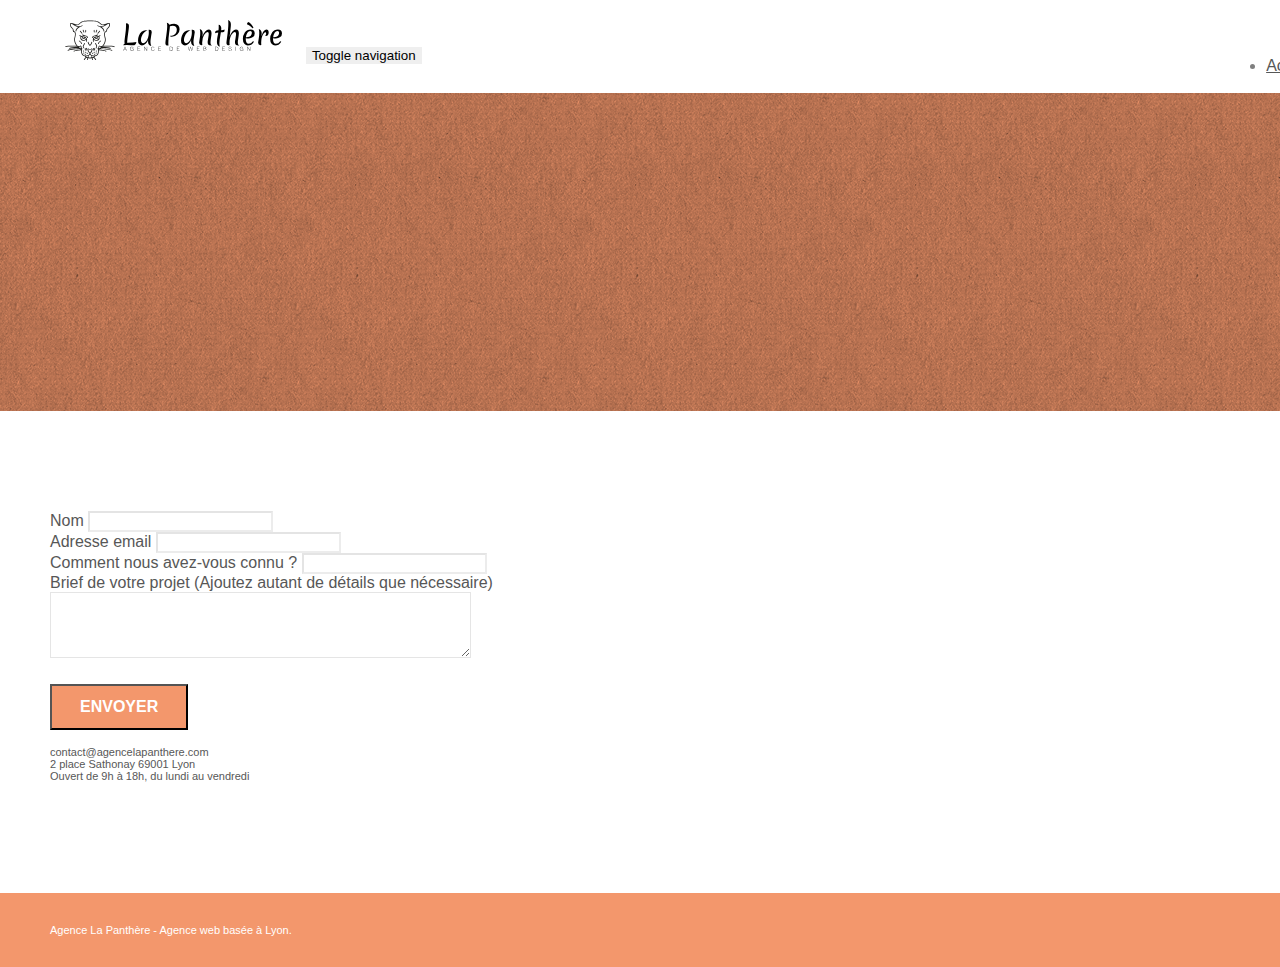
==== page2.html @ a4ed88af "site de base" ====
<!doctype html>
<html lang="Default">
<head>
    <meta charset="utf-8">
    <meta name="keywords" content="">
    <meta name="description" content="">
    <meta name="viewport" content="width=device-width, initial-scale=1.0, viewport-fit=cover">
    <link rel="shortcut icon" type="image/png" href="favicon.jpg">
    
	<link rel="stylesheet" type="text/css" href="./css/bootstrap.min.css">
	<link rel="stylesheet" type="text/css" href="style.css">
	<link rel="stylesheet" type="text/css" href="./css/font-awesome.min.css">
	<link rel="stylesheet" type="text/css" href="./css/et-line.min.css">
	
    
	<script src="./js/jquery-2.1.0.min.js"></script>
	<script src="./js/bootstrap.min.js"></script>
	<script src="./js/blocs.min.js"></script>
	<script src="./js/jqBootstrapValidation.js"></script>
	<script src="./js/formHandler.js"></script>
    <title>page2</title>

    
<!-- Analytics -->
 
<!-- Analytics END -->
    
</head>
<body>
<!-- Principal conteneur -->
<div class="page-container">
    
<!-- bloc-0 -->
<div class="bloc bgc-white l-bloc " id="bloc-0">
	<div class="container bloc-sm">
		<nav class="navbar row">
			<div class="navbar-header">
				<a class="navbar-brand" href="index.html"><img src="img/agence-la-panthere-monochrome.svg" alt="atlanta web design logo" height="40" /></a>
				<button id="nav-toggle" type="button" class="ui-navbar-toggle navbar-toggle" data-toggle="collapse" data-target=".navbar-1">
					<span class="sr-only">Toggle navigation</span><span class="icon-bar"></span><span class="icon-bar"></span><span class="icon-bar"></span>
				</button>
			</div>
			<div class="collapse navbar-collapse navbar-1 special-dropdown-nav">
				<ul class="site-navigation nav navbar-nav">
					<li>
						<a href="index.html">Accueil</a>
					</li>
					<li>
					</li>
					<li>
						<a href="page2.html">page2 &gt;</a>
					</li>
				</ul>
			</div>
		</nav>
	</div>
</div>
<!-- bloc-0 END -->

<!-- bloc-6 -->
<div class="bloc bg-dots-bg bg-repeat bgc-atomic-tangerine d-bloc bloc-bg-texture texture-paper" id="bloc-6">
	<div class="container bloc-lg">
		<div class="row">
			<div class="col-sm-12">
				<h1 class="text-center hero-bloc-text tc-white">
					Parlons web design !
				</h1>
				<p class="text-center mg-lg tc-white tight-width-whitespace">
					Nous sommes ravis que vous souhaitiez collaborer avec notre agence.<br>
					Parlez-nous de votre projet en complétant le formulaire ci-dessous.
				</p>
			</div>
		</div>
	</div>
</div>
<!-- bloc-6 END -->

<!-- bloc-7 -->
<div class="bloc bgc-white l-bloc" id="bloc-7">
	<div class="container bloc-lg">
		<div class="row">
			<div class="col-sm-6">
				<form id="form_1" novalidate success-msg="Your message has been sent." fail-msg="Sorry it seems that our mail server is not responding, Sorry for the inconvenience!">
					<div class="form-group">
						<label>
							Nom
						</label>
						<input id="name" class="form-control" required />
					</div>
					<div class="form-group">
						<label>
							Adresse email
						</label>
						<input id="email" class="form-control" type="email" required />
					</div>
					<div class="form-group">
						<label>
							Comment nous avez-vous connu ?
						</label>
						<input class="form-control" type="email" required id="input_504" />
					</div>
					<div class="form-group">
						<label>
							Brief de votre projet (Ajoutez autant de détails que nécessaire)<br>
						</label><textarea id="message" class="form-control" rows="4" cols="50" required></textarea>
					</div> 
					<button class="bloc-button btn btn-lg btn-block cta-hero btn-atomic-tangerine" type="submit">
						Envoyer
					</button>
				</form>
			</div>
			<div class="col-sm-6">
				<p>
					contact@agencelapanthere.com<br>2 place Sathonay 69001 Lyon<br>Ouvert de 9h à 18h, du lundi au vendredi<br>
				</p>
			</div>
		</div>
	</div>
</div>
<!-- bloc-7 END -->

<!-- ScrollToTop Button -->
<a class="bloc-button btn btn-d scrollToTop" onclick="scrollToTarget('1')"><span class="fa fa-chevron-up"></span></a>
<!-- ScrollToTop Button END-->


<!-- Footer - bloc-8 -->
<div class="bloc bgc-atomic-tangerine d-bloc" id="bloc-8">
	<div class="container bloc-sm">
		<div class="row">
			<div class="col-sm-12">
				<p class="text-center white">
					Agence La Panthère - Agence web basée à Lyon.<br>
				</p>
				<div class="row row-no-gutters social">
					<div class="col-sm-3">
						<div class="text-center">
							<a class="social" href="index.html"><span class="fa fa-twitter icon-md"></span></a>
						</div>
					</div>
					<div class="col-sm-3">
						<div class="text-center">
							<a class="social" href="index.html"><span class="fa fa-facebook icon-md"></span></a>
						</div>
					</div>
					<div class="col-sm-3">
						<div class="text-center">
							<a class="social" href="index.html"><span class="fa fa-dribbble icon-md"></span></a>
						</div>
					</div>
					<div class="col-sm-3">
						<div class="text-center">
							<a class="social" href="index.html"><span class="fa fa-instagram icon-md"></span></a>
						</div>
					</div>
				</div>
			</div>
		</div>
	</div>
</div>
<!-- Footer - bloc-8 END -->

</div>
<!-- Principal conteneur END -->
    

</body>
</html>
---- style.css ----
body {
    margin: 0;
    padding: 0;
    background: #FFF;
    overflow-x: hidden;
    -webkit-font-smoothing: antialiased;
    -moz-osx-font-smoothing: grayscale;
}

a,
button {
    transition: all .3s ease-in-out;
    outline: none!important;
}

a:hover {
    text-decoration: none;
    cursor: pointer;
}

#page-loading-blocs-notifaction {
    position: fixed;
    top: 0;
    bottom: 0;
    width: 100%;
    z-index: 100000;
    background: #FFFFFF url("img/pageload-spinner.gif") no-repeat center center;
}

.bloc {
    width: 100%;
    clear: both;
    background: 50% 50% no-repeat;
    padding: 0 50px;
    -webkit-background-size: cover;
    -moz-background-size: cover;
    -o-background-size: cover;
    background-size: cover;
    position: relative;
}

.bloc .container {
    padding-left: 0;
    padding-right: 0;
}

.bloc-lg {
    padding: 100px 50px;
}

.bloc-md {
    padding: 50px;
}

.bloc-sm {
    padding: 20px 50px;
}

.bg-center,
.bg-l-edge,
.bg-r-edge,
.bg-t-edge,
.bg-b-edge,
.bg-tl-edge,
.bg-bl-edge,
.bg-tr-edge,
.bg-br-edge,
.bg-repeat {
    -webkit-background-size: auto!important;
    -moz-background-size: auto!important;
    -o-background-size: auto!important;
    background-size: auto!important;
}

.bg-repeat {
    background: repeat;
}

.bg-t-edge {
    background: top no-repeat;
}

.bloc-bg-texture::before {
    content: "";
    background-size: 2px 2px;
    position: absolute;
    top: 0;
    bottom: 0;
    left: 0;
    right: 0;
}

.texture-paper::before {
    background: url("img/texture-paper.png");
    background-size: 280px 280px;
}

.b-parallax {
    background-attachment: fixed;
}

.d-bloc {
    color: rgba(255, 255, 255, .7);
}

.d-bloc button:hover {
    color: rgba(255, 255, 255, .9);
}

.d-bloc .icon-round,
.d-bloc .icon-square,
.d-bloc .icon-rounded,
.d-bloc .icon-semi-rounded-a,
.d-bloc .icon-semi-rounded-b {
    border-color: rgba(255, 255, 255, .9);
}

.d-bloc .divider-h span {
    border-color: rgba(255, 255, 255, .2);
}

.d-bloc .a-btn,
.d-bloc .navbar a,
.d-bloc .navbar-brand,
.d-bloc a .icon-sm,
.d-bloc a .icon-md,
.d-bloc a .icon-lg,
.d-bloc a .icon-xl,
.d-bloc h1 a,
.d-bloc h2 a,
.d-bloc h3 a,
.d-bloc h4 a,
.d-bloc h5 a,
.d-bloc h6 a,
.d-bloc p a {
    color: rgba(255, 255, 255, .6);
}

.d-bloc .a-btn:hover,
.d-bloc .navbar a:hover,
.d-bloc .navbar-brand:hover,
.d-bloc a:hover .icon-sm,
.d-bloc a:hover .icon-md,
.d-bloc a:hover .icon-lg,
.d-bloc a:hover .icon-xl,
.d-bloc h1 a:hover,
.d-bloc h2 a:hover,
.d-bloc h3 a:hover,
.d-bloc h4 a:hover,
.d-bloc h5 a:hover,
.d-bloc h6 a:hover,
.d-bloc p a:hover {
    color: rgba(255, 255, 255, 1);
}

.d-bloc .navbar-toggle .icon-bar {
    background: rgba(255, 255, 255, 1);
}

.d-bloc .btn-wire,
.d-bloc .btn-wire:hover {
    color: rgba(255, 255, 255, 1);
    border-color: rgba(255, 255, 255, 1);
}

.d-bloc .panel {
    color: rgba(0, 0, 0, .5);
}

.d-bloc .panel button:hover {
    color: rgba(0, 0, 0, .7);
}

.d-bloc .panel icon {
    border-color: rgba(0, 0, 0, .7);
}

.d-bloc .panel .divider-h span {
    border-color: rgba(0, 0, 0, .1);
}

.d-bloc .panel .a-btn {
    color: rgba(0, 0, 0, .6);
}

.d-bloc .panel .a-btn:hover {
    color: rgba(0, 0, 0, 1);
}

.d-bloc .panel .btn-wire,
.d-bloc .panel .btn-wire:hover {
    color: rgba(0, 0, 0, .7);
    border-color: rgba(0, 0, 0, .3);
}

.d-bloc .panel,
.l-bloc {
    color: rgba(0, 0, 0, .5);
}

.d-bloc .panel button:hover,
.l-bloc button:hover {
    color: rgba(0, 0, 0, .7);
}

.l-bloc .icon-round,
.l-bloc .icon-square,
.l-bloc .icon-rounded,
.l-bloc .icon-semi-rounded-a,
.l-bloc .icon-semi-rounded-b {
    border-color: rgba(0, 0, 0, .7);
}

.d-bloc .panel .divider-h span,
.l-bloc .divider-h span {
    border-color: rgba(0, 0, 0, .1);
}

.d-bloc .panel .a-btn,
.l-bloc .a-btn,
.l-bloc .navbar a,
.l-bloc .navbar-brand,
.l-bloc a .icon-sm,
.l-bloc a .icon-md,
.l-bloc a .icon-lg,
.l-bloc a .icon-xl,
.l-bloc h1 a,
.l-bloc h2 a,
.l-bloc h3 a,
.l-bloc h4 a,
.l-bloc h5 a,
.l-bloc h6 a,
.l-bloc p a {
    color: rgba(0, 0, 0, .6);
}

.d-bloc .panel .a-btn:hover,
.l-bloc .a-btn:hover,
.l-bloc .navbar a:hover,
.l-bloc .navbar-brand:hover,
.l-bloc a:hover .icon-sm,
.l-bloc a:hover .icon-md,
.l-bloc a:hover .icon-lg,
.l-bloc a:hover .icon-xl,
.l-bloc h1 a:hover,
.l-bloc h2 a:hover,
.l-bloc h3 a:hover,
.l-bloc h4 a:hover,
.l-bloc h5 a:hover,
.l-bloc h6 a:hover,
.l-bloc p a:hover {
    color: rgba(0, 0, 0, 1);
}

.l-bloc .navbar-toggle .icon-bar {
    color: rgba(0, 0, 0, .6);
}

.d-bloc .panel .btn-wire,
.d-bloc .panel .btn-wire:hover,
.l-bloc .btn-wire,
.l-bloc .btn-wire:hover {
    color: rgba(0, 0, 0, .7);
    border-color: rgba(0, 0, 0, .3);
}

.voffset {
    margin-top: 30px;
}

.voffset-lg {
    margin-top: 80px;
}

.row-no-gutters {
    margin-right: 0;
    margin-left: 0;
}

.row.row-no-gutters > [class^="col-"],
.row.row-no-gutters > [class*=" col-"] {
    padding-right: 0;
    padding-left: 0;
}

#bloc-1-hero h1 {
    font-size: 32px;
}

.navbar {
    margin-bottom: 0;
    z-index: 1;
}

.navbar-brand {
    height: auto;
    padding: 3px 15px;
    font-size: 25px;
    font-weight: normal;
    font-weight: 600;
    line-height: 44px;
}

.navbar-brand img {
    max-height: 200px;
    margin: 0 5px 0 0;
    display: inline;
}

.navbar-brand img[src$=svg] {
    min-width: 100px;
}

.nav-center .navbar-brand img {
    margin: 0;
}

.navbar .nav {
    padding-top: 2px;
    margin-right: -16px;
    float: right;
    z-index: 1;
}

.nav > li {
    float: left;
    margin-top: 4px;
    font-size: 16px;
}

.navbar-nav .open .dropdown-menu > li > a {
    text-align: inherit;
}

.nav > li a:hover,
.nav > li a:focus {
    background: transparent;
}

.navbar-toggle {
    margin: 10px 10px 0 0;
    border: 0px;
}

.navbar-toggle:hover {
    background: transparent!important;
}

.navbar-toggle .icon-bar {
    background-color: rgba(0, 0, 0, .5);
    width: 26px;
}

.nav-invert .navbar .nav {
    float: left;
}

.nav-invert .navbar-header,
.nav-invert .navbar-brand {
    float: right;
    position: relative;
    z-index: 2;
}

@media (min-width: 768px) {
    .site-navigation {
        position: absolute;
        top: 50%;
        right: 20px;
        transform: translate(0, -50%);
        -webkit-transform: translateY(-50%);
    }
    .nav > li .dropdown-menu a,
    .nav > li .dropdown-menu a:hover {
        color: #484848;
    }
    .nav-invert .site-navigation {
        left: 0;
        right: 0;
    }
    .nav-center {
        text-align: center;
    }
    .nav-center .navbar-header {
        width: 100%;
    }
    .nav-center .navbar-header,
    .nav-center .navbar-brand,
    .nav-center .nav > li {
        float: none;
        display: inline-block;
    }
    .nav-center .site-navigation {
        position: relative;
        width: 100%;
        right: 0;
        margin-right: 0px;
        margin-top: 20px;
    }
    .nav-center.mini-nav .navbar-toggle {
        float: none;
        margin: 10px auto 0;
    }
}

.nav > li > .dropdown a {
    background: none!important;
    display: block;
    padding: 14px 15px;
}

nav .caret {
    margin: 0 5px;
}

.dropdown-menu .dropdown-menu {
    top: -8px;
    left: 100%;
}

.dropdown-menu .dropmenu-flow-right {
    top: 100%;
    left: 0;
    margin-left: -1px;
    border-top-left-radius: 0;
    border-top-right-radius: 0;
}

.dropdown-menu .dropdown span {
    border: 4px solid black;
    border-top-color: transparent;
    border-right-color: transparent;
    border-bottom-color: transparent;
    margin: 6px -5px 0 0!important;
    float: right;
}

.mg-md {
    margin-top: 10px;
    margin-bottom: 20px;
}

.mg-lg {
    margin-top: 10px;
    margin-bottom: 40px;
}

.btn {
    margin: 0 5px 5px 0;
}

.btn.pull-right {
    margin: 0 0 5px 5px;
}

.btn-d,
.btn-d:hover,
.btn-d:focus {
    color: #FFF;
    background: rgba(0, 0, 0, .3);
}

button {
    outline: none!important;
}

.btn-rd {
    border-radius: 40px;
}

.btn-clean {
    border: 1px solid rgba(0, 0, 0, .08);
    border-bottom-color: rgba(0, 0, 0, .1);
    text-shadow: 0 1px 0 rgba(0, 0, 1, .1);
    box-shadow: 0 1px 3px rgba(0, 0, 1, .25), inset 0 1px 0 0 rgba(255, 255, 255, .15);
}

.icon-md {
    font-size: 30px!important;
}

.icon-lg {
    font-size: 60px!important;
}

.sm-shadow {
    text-shadow: 0 1px 2px rgba(0, 0, 0, .3);
}

.panel-sq,
.panel-sq .panel-heading,
.panel-sq .panel-footer {
    border-radius: 0;
}

.panel-rd {
    border-radius: 30px;
}

.panel-rd .panel-heading {
    border-radius: 29px 29px 0 0;
}

.panel-rd .panel-footer {
    border-radius: 0 0 29px 29px;
}

.form-control {
    border-color: rgba(0, 0, 0, .1);
    box-shadow: none;
}

.scrollToTop {
    width: 40px;
    height: 40px;
    position: fixed;
    bottom: 20px;
    right: 20px;
    opacity: 0;
    z-index: 500;
    transition: all .3s ease-in-out;
}

.scrollToTop span {
    margin-top: 6px;
}

.showScrollTop {
    font-size: 14px;
    opacity: 1;
}

a[data-lightbox] {
    position: relative;
    display: block;
    text-align: center;
}

a[data-lightbox]:hover::before {
    content: "+";
    font-family: "HelveticaNeue-Light", "Helvetica Neue Light", "Helvetica Neue", Helvetica, Arial;
    font-size: 32px;
    width: 50px;
    height: 50px;
    margin-left: -25px;
    border-radius: 50%;
    background: rgba(0, 0, 0, .6);
    color: #FFF;
    font-weight: 100;
    z-index: 1;
    position: absolute;
    top: 50%;
    transform: translateY(-50%);
    -webkit-transform: translateY(-50%);
}

a[data-lightbox]:hover img {
    opacity: 0.6;
    -webkit-animation-fill-mode: none;
    animation-fill-mode: none;
}

#lightbox-modal {
    display: flex;
    align-items: center;
}

#lightbox-modal .modal-dialog {
    width: 90%;
    max-width: 900px;
    margin: 0 auto 0;
}

#lightbox-modal .modal-dialog img {
    max-height: 90vh;
    margin: 0 auto;
}

.lightbox-caption {
    padding: 20px;
    color: #FFF;
    background: rgba(0, 0, 0, .5);
    position: absolute;
    left: 15px;
    right: 15px;
    bottom: 5px;
}

.close-lightbox {
    color: #FFF;
    font-size: 30px;
    position: absolute;
    top: 20px;
    right: 20px;
    z-index: 20;
    background: rgba(0, 0, 0, .5);
    border: none;
    line-height: 30px;
    padding: 0 9px 5px;
    opacity: 0.3;
}

.close-lightbox:hover,
.next-lightbox:hover,
.prev-lightbox:hover {
    opacity: 1.0;
    color: #FFF;
}

.next-lightbox,
.prev-lightbox {
    font-size: 20px;
    color: rgba(255, 255, 255, .9);
    background: rgba(0, 0, 0, .5);
    transition: all .2s ease-in-out;
    position: absolute;
    top: 45%;
    z-index: 1;
    opacity: 0.4;
}

.next-lightbox {
    padding: 6px 8px 1px 13px;
    right: 25px;
}

.prev-lightbox {
    padding: 6px 13px 1px 10px;
    left: 25px;
}

.snapshot-lb .modal-body {
    padding-bottom: 45px;
}

.snapshot-lb .lightbox-caption {
    padding: 0;
    color: rgba(0, 0, 0, .5);
    background: none;
}

h1,
h2,
h3,
h4,
h5,
h6,
p,
label,
.btn,
a {
    font-family: "helvetica";
    font-weight: 400;
    color: #575757!important;
}

.container {
    max-width: 1000px;
}

.hero-bloc-text {
    font-size: 38px;
}

.hero-bloc-text-sub {
    font-size: 36px;
}

.statement-bloc-text {
    line-height: 26px;
    font-style: italic;
    font-size: 20px;
    text-align: center;
    font-weight: lighter;
    max-width: 520px;
    margin: auto auto auto auto;
}

p {
    font-size: 11px;
}

.tight-width-whitespace {
    max-width: 600px;
    margin: auto auto auto auto;
}

.h1 {
    font-size: 20px;
    font-family: "Open Sans";
}

.cta-hero {
    margin-top: 22px;
    color: #FFFFFF!important;
    text-transform: uppercase;
    padding: 12px 28px 12px 28px;
    font-size: 16px;
    font-weight: 700;
}

.social {
    max-width: 400px;
    margin: auto auto auto auto;
}

h2 {
    font-size: 22px;
    line-height: 1.4em;
}

h3 {
    font-size: 15px;
    text-transform: uppercase;
    font-weight: 700;
    color: #333333!important;
}

.med-width-whitespace {
    max-width: 800px;
    margin: auto auto auto auto;
    box-shadow: 0px 0px 0px #000000;
}

h1 {
    color: #333333!important;
}

h4 {
    color: #333333!important;
}

.icons {
    margin-bottom: 14px;
    margin-top: 24px;
}

.white {
    color: #FFFFFF!important;
}

.portfolio-thumb {
    margin-bottom: 24px;
}

.portfolio-row {
    margin-bottom: 44px;
    margin-top: 50px;
}

.avatar {
    box-shadow: 0px 4px 9px rgba(0, 0, 0, 0.3);
}

.black-background {
    background-color: rgba(165, 147, 99, 0.7);
    padding: 40px 40px 40px 40px;
}

.bold-link {
    font-weight: 900;
    text-decoration: underline!important;
}

.bgc-white {
    background-color: #FFFFFF;
}

.bgc-dark-slate-blue {
    background-color: #364577;
}

.bgc-atomic-tangerine {
    background-color: #F3976C;
}

.tc-white {
    color: #F3976C!important;
}

.btn-atomic-tangerine {
    background: #F3976C;
    color: #FFFFFF!important;
}

.btn-atomic-tangerine:hover {
    background: #c27956!important;
    color: #FFFFFF!important;
}

.ltc-white {
    color: #FFFFFF!important;
}

.ltc-white:hover {
    color: #cccccc!important;
}

.ltc-atomic-tangerine {
    color: #F3976C!important;
}

.ltc-atomic-tangerine:hover {
    color: #c27956!important;
}

.icon-dark-slate-blue {
    color: #364577!important;
    border-color: #364577!important;
}

.bg-dots-bg {
    background-image: url("img/dots-bg.png");
}

.bg-lines-h2-bg {
    background-image: url("img/lines-h2-bg.png");
}

.bg-banniere {
    background-image: url("img/agence-la-panthere.jpg");
}

.bg-presentation {
    background-image: url("img/image-de-presentation.bmp");
}

@media (max-width: 1024px) {
    .bloc {
        padding-left: 20px;
        padding-right: 20px;
    }
    .bloc.full-width-bloc,
    .bloc-tile-2.full-width-bloc .container,
    .bloc-tile-3.full-width-bloc .container,
    .bloc-tile-4.full-width-bloc .container {
        padding-left: 0;
        padding-right: 0;
    }
}

@media (max-width: 992px) and (min-width: 768px) {
    .navbar .nav {
        max-width: 80%
    }
    .nav-center.navbar .nav {
        max-width: 100%
    }
}

@media only screen and (min-device-width: 768px) and (max-device-width: 1024px) and (orientation: landscape) {
    .b-parallax {
        background-attachment: scroll;
    }
}

@media only screen and (min-device-width: 1024px) and (max-device-width: 1366px) and (-webkit-min-device-pixel-ratio: 1.5) {
    .b-parallax {
        background-attachment: scroll;
    }
}

@media (max-width: 991px) {
    .container {
        width: 100%;
    }
    .b-parallax {
        background-attachment: scroll;
    }
    .page-container,
    #hero-bloc {
        overflow-x: hidden;
        position: relative;
    }
    .bloc {
        padding-left: constant(safe-area-inset-left);
        padding-right: constant(safe-area-inset-right);
    }
    .bloc-group,
    .bloc-group .bloc {
        display: block;
        width: 100%;
    }
    .bloc-fill-screen .fill-bloc-top-edge,
    .bloc-fill-screen .fill-bloc-bottom-edge {
        padding: 0 20px;
        padding-left: constant(safe-area-inset-left);
        padding-right: constant(safe-area-inset-right);
    }
}

@media (max-width: 767px) {
    .page-container {
        overflow-x: hidden;
        position: relative;
    }
    h1,
    h2,
    h3,
    h4,
    h5,
    h6,
    p,
    #disqus_thread {
        padding-left: 10px!important;
        padding-right: 10px!important;
    }
    .b-parallax {
        background-attachment: scroll;
    }
    .navbar .nav {
        padding-top: 0;
        border-top: 1px solid rgba(0, 0, 0, .2);
        float: none!important;
    }
    .navbar.row {
        margin-left: 0;
        margin-right: 0;
    }
    .site-navigation {
        position: inherit;
        transform: none;
        -webkit-transform: none;
        -ms-transform: none;
    }
    .nav > li {
        margin-top: 0;
        border-bottom: 1px solid rgba(0, 0, 0, .1);
        background: rgba(0, 0, 0, .05);
        text-align: left;
        padding-left: 15px;
        width: 100%;
    }
    .nav > li:hover {
        background: rgba(0, 0, 0, .08);
    }
    .dropdown .dropdown a .caret {
        float: none;
        margin: 5px 0 0 10px!important;
        border: 4px solid black;
        border-bottom-color: transparent;
        border-right-color: transparent;
        border-left-color: transparent;
    }
    #hero-bloc .navbar .nav {
        background: rgba(0, 0, 0, .8);
    }
    #hero-bloc .navbar .nav a {
        color: rgba(255, 255, 255, .6);
    }
    .hero {
        padding: 50px 0;
    }
    .hero-nav {
        left: -1px;
        right: -1px;
    }
    .navbar-collapse {
        padding: 0;
        overflow-x: hidden;
        -webkit-box-shadow: none;
        box-shadow: none;
    }
    .navbar-brand img {
        max-height: 40px;
        width: auto;
    }
    .nav-invert .navbar-header {
        float: none;
        width: 100%;
    }
    .nav-invert .navbar-toggle {
        float: left;
        margin-left: 10px;
    }
    .bloc {
        padding-left: 0;
        padding-right: 0;
    }
    .bloc-xxl,
    .bloc-xl,
    .bloc-lg {
        padding: 40px 0;
    }
    .bloc-sm,
    .bloc-md {
        padding-left: 0;
        padding-right: 0;
    }
    .bloc-tile-2 .container,
    .bloc-tile-3 .container,
    .bloc-tile-4 .container,
    .bloc-fill-screen .fill-bloc-top-edge,
    .bloc-fill-screen .fill-bloc-bottom-edge {
        padding-left: 0;
        padding-right: 0;
    }
    .a-block {
        padding: 0 10px;
    }
    .btn-dwn {
        display: none;
    }
    .voffset {
        margin-top: 5px;
    }
    .voffset-md {
        margin-top: 20px;
    }
    .voffset-lg {
        margin-top: 30px;
    }
    form {
        padding: 5px;
    }
    .close-lightbox {
        display: inline-block;
    }
    .blocsapp-device-iphone5 {
        background-size: 216px 425px;
        padding-top: 60px;
        width: 216px;
        height: 425px;
    }
    .blocsapp-device-iphone5 img {
        width: 180px;
        height: 320px;
    }
}

@media (max-width: 400px) {
    .bloc {
        padding-left: 0;
        padding-right: 0;
    }
}

@media (max-width: 767px) {
    .bloc-mob-center-text {
        text-align: center;
    }
}
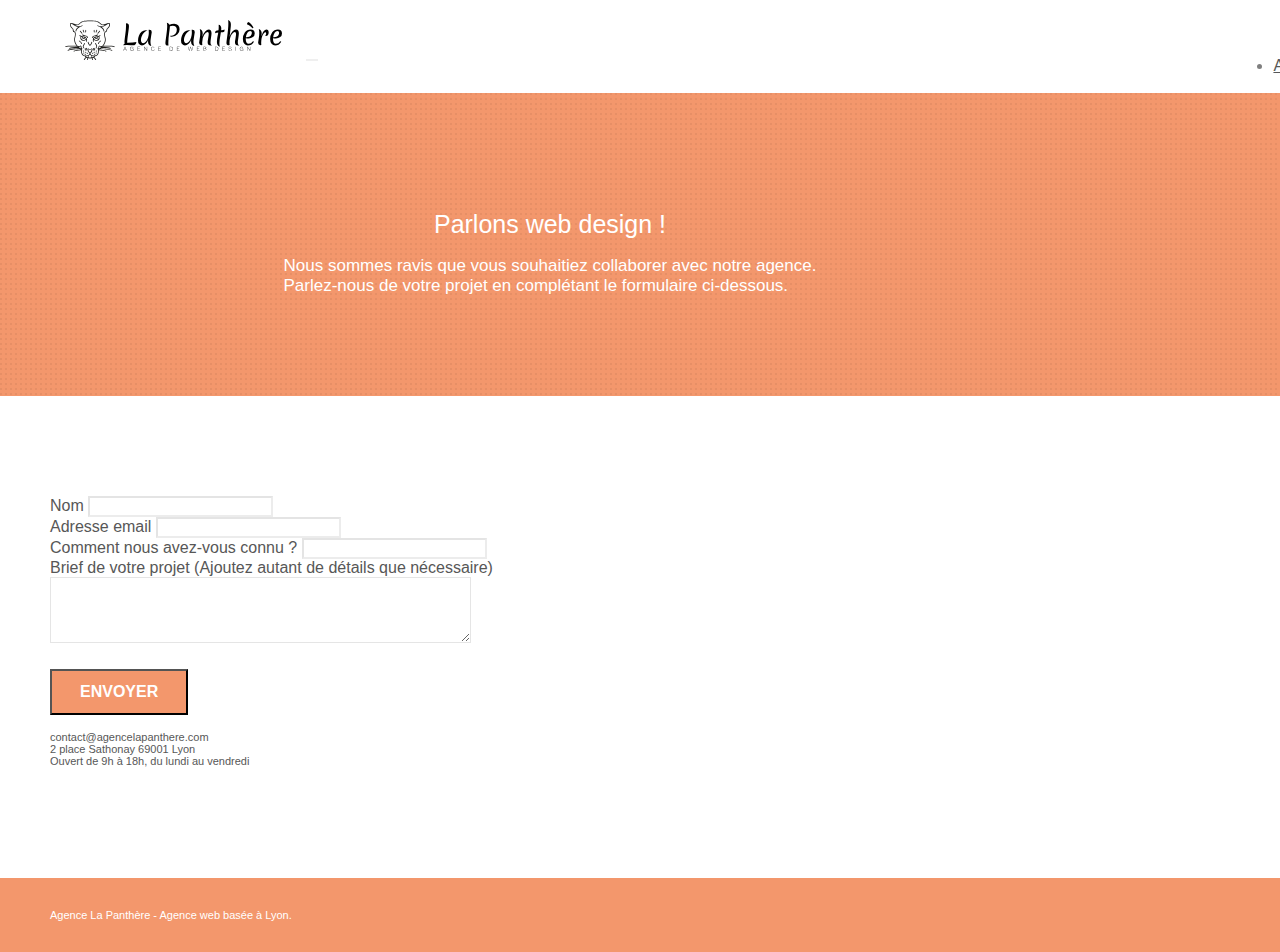
==== commit 0d5f8044: "contraste, police et autre" ====
--- a/page2.html
+++ b/page2.html
@@ -1,168 +1,179 @@
-<!doctype html>
-<html lang="Default">
-<head>
-    <meta charset="utf-8">
-    <meta name="keywords" content="">
-    <meta name="description" content="">
-    <meta name="viewport" content="width=device-width, initial-scale=1.0, viewport-fit=cover">
-    <link rel="shortcut icon" type="image/png" href="favicon.jpg">
-    
-	<link rel="stylesheet" type="text/css" href="./css/bootstrap.min.css">
-	<link rel="stylesheet" type="text/css" href="style.css">
-	<link rel="stylesheet" type="text/css" href="./css/font-awesome.min.css">
-	<link rel="stylesheet" type="text/css" href="./css/et-line.min.css">
-	
-    
-	<script src="./js/jquery-2.1.0.min.js"></script>
-	<script src="./js/bootstrap.min.js"></script>
-	<script src="./js/blocs.min.js"></script>
-	<script src="./js/jqBootstrapValidation.js"></script>
-	<script src="./js/formHandler.js"></script>
-    <title>page2</title>
+<!DOCTYPE html>
+<html lang="fr">
+    <head>
+        <meta charset="utf-8" />
+        <meta name="keywords" content="" />
+        <meta name="description" content="" />
+        <meta name="viewport" content="width=device-width, initial-scale=1.0, viewport-fit=cover" />
+        <link rel="shortcut icon" type="image/png" href="favicon.jpg" />
 
-    
-<!-- Analytics -->
- 
-<!-- Analytics END -->
-    
-</head>
-<body>
-<!-- Principal conteneur -->
-<div class="page-container">
-    
-<!-- bloc-0 -->
-<div class="bloc bgc-white l-bloc " id="bloc-0">
-	<div class="container bloc-sm">
-		<nav class="navbar row">
-			<div class="navbar-header">
-				<a class="navbar-brand" href="index.html"><img src="img/agence-la-panthere-monochrome.svg" alt="atlanta web design logo" height="40" /></a>
-				<button id="nav-toggle" type="button" class="ui-navbar-toggle navbar-toggle" data-toggle="collapse" data-target=".navbar-1">
-					<span class="sr-only">Toggle navigation</span><span class="icon-bar"></span><span class="icon-bar"></span><span class="icon-bar"></span>
-				</button>
-			</div>
-			<div class="collapse navbar-collapse navbar-1 special-dropdown-nav">
-				<ul class="site-navigation nav navbar-nav">
-					<li>
-						<a href="index.html">Accueil</a>
-					</li>
-					<li>
-					</li>
-					<li>
-						<a href="page2.html">page2 &gt;</a>
-					</li>
-				</ul>
-			</div>
-		</nav>
-	</div>
-</div>
-<!-- bloc-0 END -->
+        <link rel="stylesheet" type="text/css" href="./css/bootstrap.min.css" />
+        <link rel="stylesheet" type="text/css" href="style.css" />
+        <link rel="stylesheet" type="text/css" href="./css/font-awesome.min.css" />
+        <link rel="stylesheet" type="text/css" href="./css/et-line.min.css" />
 
-<!-- bloc-6 -->
-<div class="bloc bg-dots-bg bg-repeat bgc-atomic-tangerine d-bloc bloc-bg-texture texture-paper" id="bloc-6">
-	<div class="container bloc-lg">
-		<div class="row">
-			<div class="col-sm-12">
-				<h1 class="text-center hero-bloc-text tc-white">
-					Parlons web design !
-				</h1>
-				<p class="text-center mg-lg tc-white tight-width-whitespace">
-					Nous sommes ravis que vous souhaitiez collaborer avec notre agence.<br>
-					Parlez-nous de votre projet en complétant le formulaire ci-dessous.
-				</p>
-			</div>
-		</div>
-	</div>
-</div>
-<!-- bloc-6 END -->
+        <script src="./js/jquery-2.1.0.min.js"></script>
+        <script src="./js/bootstrap.min.js"></script>
+        <script src="./js/blocs.min.js"></script>
+        <script src="./js/jqBootstrapValidation.js"></script>
+        <script src="./js/formHandler.js"></script>
+        <title>page2</title>
 
-<!-- bloc-7 -->
-<div class="bloc bgc-white l-bloc" id="bloc-7">
-	<div class="container bloc-lg">
-		<div class="row">
-			<div class="col-sm-6">
-				<form id="form_1" novalidate success-msg="Your message has been sent." fail-msg="Sorry it seems that our mail server is not responding, Sorry for the inconvenience!">
-					<div class="form-group">
-						<label>
-							Nom
-						</label>
-						<input id="name" class="form-control" required />
-					</div>
-					<div class="form-group">
-						<label>
-							Adresse email
-						</label>
-						<input id="email" class="form-control" type="email" required />
-					</div>
-					<div class="form-group">
-						<label>
-							Comment nous avez-vous connu ?
-						</label>
-						<input class="form-control" type="email" required id="input_504" />
-					</div>
-					<div class="form-group">
-						<label>
-							Brief de votre projet (Ajoutez autant de détails que nécessaire)<br>
-						</label><textarea id="message" class="form-control" rows="4" cols="50" required></textarea>
-					</div> 
-					<button class="bloc-button btn btn-lg btn-block cta-hero btn-atomic-tangerine" type="submit">
-						Envoyer
-					</button>
-				</form>
-			</div>
-			<div class="col-sm-6">
-				<p>
-					contact@agencelapanthere.com<br>2 place Sathonay 69001 Lyon<br>Ouvert de 9h à 18h, du lundi au vendredi<br>
-				</p>
-			</div>
-		</div>
-	</div>
-</div>
-<!-- bloc-7 END -->
+        <!-- Analytics -->
 
-<!-- ScrollToTop Button -->
-<a class="bloc-button btn btn-d scrollToTop" onclick="scrollToTarget('1')"><span class="fa fa-chevron-up"></span></a>
-<!-- ScrollToTop Button END-->
+        <!-- Analytics END -->
+    </head>
+    <body>
+        <!-- Principal conteneur -->
+        <div class="page-container">
+            <!-- bloc-0 -->
+            <div class="bloc bgc-white l-bloc" id="bloc-0">
+                <div class="container bloc-sm">
+                    <nav class="navbar row">
+                        <div class="navbar-header">
+                            <a class="navbar-brand" href="index.html"
+                                ><img
+                                    src="img/agence-la-panthere-monochrome.svg"
+                                    alt="atlanta web design logo"
+                                    height="40"
+                            /></a>
+                            <button
+                                id="nav-toggle"
+                                type="button"
+                                class="ui-navbar-toggle navbar-toggle"
+                                data-toggle="collapse"
+                                data-target=".navbar-1"
+                            >
+                                <span class="icon-bar"></span><span class="icon-bar"></span
+                                ><span class="icon-bar"></span>
+                            </button>
+                        </div>
+                        <div class="collapse navbar-collapse navbar-1 special-dropdown-nav">
+                            <ul class="site-navigation nav navbar-nav">
+                                <li>
+                                    <a href="index.html">Accueil</a>
+                                </li>
+                            </ul>
+                        </div>
+                    </nav>
+                </div>
+            </div>
+            <!-- bloc-0 END -->
 
+            <!-- bloc-6 -->
+            <div
+                class="bloc bg-dots-bg bg-repeat bgc-atomic-tangerine d-bloc bloc-bg-texture texture-paper"
+                id="bloc-6"
+            >
+                <div class="container bloc-lg">
+                    <div class="row">
+                        <div class="col-sm-12">
+                            <h1 class="text-center hero-bloc-text tc-white">Parlons web design !</h1>
+                            <p class="text-center mg-lg tc-white tight-width-whitespace text_p2">
+                                Nous sommes ravis que vous souhaitiez collaborer avec notre agence.<br />
+                                Parlez-nous de votre projet en complétant le formulaire ci-dessous.
+                            </p>
+                        </div>
+                    </div>
+                </div>
+            </div>
+            <!-- bloc-6 END -->
 
-<!-- Footer - bloc-8 -->
-<div class="bloc bgc-atomic-tangerine d-bloc" id="bloc-8">
-	<div class="container bloc-sm">
-		<div class="row">
-			<div class="col-sm-12">
-				<p class="text-center white">
-					Agence La Panthère - Agence web basée à Lyon.<br>
-				</p>
-				<div class="row row-no-gutters social">
-					<div class="col-sm-3">
-						<div class="text-center">
-							<a class="social" href="index.html"><span class="fa fa-twitter icon-md"></span></a>
-						</div>
-					</div>
-					<div class="col-sm-3">
-						<div class="text-center">
-							<a class="social" href="index.html"><span class="fa fa-facebook icon-md"></span></a>
-						</div>
-					</div>
-					<div class="col-sm-3">
-						<div class="text-center">
-							<a class="social" href="index.html"><span class="fa fa-dribbble icon-md"></span></a>
-						</div>
-					</div>
-					<div class="col-sm-3">
-						<div class="text-center">
-							<a class="social" href="index.html"><span class="fa fa-instagram icon-md"></span></a>
-						</div>
-					</div>
-				</div>
-			</div>
-		</div>
-	</div>
-</div>
-<!-- Footer - bloc-8 END -->
+            <!-- bloc-7 -->
+            <div class="bloc bgc-white l-bloc" id="bloc-7">
+                <div class="container bloc-lg">
+                    <div class="row">
+                        <div class="col-sm-6">
+                            <form
+                                id="form_1"
+                                novalidate
+                                success-msg="Your message has been sent."
+                                fail-msg="Sorry it seems that our mail server is not responding, Sorry for the inconvenience!"
+                            >
+                                <div class="form-group">
+                                    <label> Nom </label>
+                                    <input id="name" class="form-control" required />
+                                </div>
+                                <div class="form-group">
+                                    <label> Adresse email </label>
+                                    <input id="email" class="form-control" type="email" required />
+                                </div>
+                                <div class="form-group">
+                                    <label> Comment nous avez-vous connu ? </label>
+                                    <input class="form-control" type="email" required id="input_504" />
+                                </div>
+                                <div class="form-group">
+                                    <label>
+                                        Brief de votre projet (Ajoutez autant de détails que nécessaire)<br /> </label
+                                    ><textarea id="message" class="form-control" rows="4" cols="50" required></textarea>
+                                </div>
+                                <button
+                                    class="bloc-button btn btn-lg btn-block cta-hero btn-atomic-tangerine"
+                                    type="submit"
+                                >
+                                    Envoyer
+                                </button>
+                            </form>
+                        </div>
+                        <div class="col-sm-6">
+                            <p>
+                                contact@agencelapanthere.com<br />2 place Sathonay 69001 Lyon<br />Ouvert de 9h à 18h,
+                                du lundi au vendredi<br />
+                            </p>
+                        </div>
+                    </div>
+                </div>
+            </div>
+            <!-- bloc-7 END -->
 
-</div>
-<!-- Principal conteneur END -->
-    
+            <!-- ScrollToTop Button -->
+            <a class="bloc-button btn btn-d scrollToTop" onclick="scrollToTarget('1')"
+                ><span class="fa fa-chevron-up"></span
+            ></a>
+            <!-- ScrollToTop Button END-->
 
-</body>
+            <!-- Footer - bloc-8 -->
+            <div class="bloc bgc-atomic-tangerine d-bloc" id="bloc-8">
+                <div class="container bloc-sm">
+                    <div class="row">
+                        <div class="col-sm-12">
+                            <p class="text-center white">Agence La Panthère - Agence web basée à Lyon.<br /></p>
+                            <div class="row row-no-gutters social">
+                                <div class="col-sm-3">
+                                    <div class="text-center">
+                                        <a class="social" href="index.html"
+                                            ><span class="fa fa-twitter icon-md"></span
+                                        ></a>
+                                    </div>
+                                </div>
+                                <div class="col-sm-3">
+                                    <div class="text-center">
+                                        <a class="social" href="index.html"
+                                            ><span class="fa fa-facebook icon-md"></span
+                                        ></a>
+                                    </div>
+                                </div>
+                                <div class="col-sm-3">
+                                    <div class="text-center">
+                                        <a class="social" href="index.html"
+                                            ><span class="fa fa-dribbble icon-md"></span
+                                        ></a>
+                                    </div>
+                                </div>
+                                <div class="col-sm-3">
+                                    <div class="text-center">
+                                        <a class="social" href="index.html"
+                                            ><span class="fa fa-instagram icon-md"></span
+                                        ></a>
+                                    </div>
+                                </div>
+                            </div>
+                        </div>
+                    </div>
+                </div>
+            </div>
+            <!-- Footer - bloc-8 END -->
+        </div>
+        <!-- Principal conteneur END -->
+    </body>
 </html>
--- a/style.css
+++ b/style.css
@@ -1,7 +1,7 @@
 body {
     margin: 0;
     padding: 0;
-    background: #FFF;
+    background: #fff;
     overflow-x: hidden;
     -webkit-font-smoothing: antialiased;
     -moz-osx-font-smoothing: grayscale;
@@ -9,8 +9,8 @@
 
 a,
 button {
-    transition: all .3s ease-in-out;
-    outline: none!important;
+    transition: all 0.3s ease-in-out;
+    outline: none !important;
 }
 
 a:hover {
@@ -24,7 +24,7 @@
     bottom: 0;
     width: 100%;
     z-index: 100000;
-    background: #FFFFFF url("img/pageload-spinner.gif") no-repeat center center;
+    background: #ffffff url("img/pageload-spinner.gif") no-repeat center center;
 }
 
 .bloc {
@@ -66,10 +66,10 @@
 .bg-tr-edge,
 .bg-br-edge,
 .bg-repeat {
-    -webkit-background-size: auto!important;
-    -moz-background-size: auto!important;
-    -o-background-size: auto!important;
-    background-size: auto!important;
+    -webkit-background-size: auto !important;
+    -moz-background-size: auto !important;
+    -o-background-size: auto !important;
+    background-size: auto !important;
 }
 
 .bg-repeat {
@@ -93,6 +93,7 @@
 .texture-paper::before {
     background: url("img/texture-paper.png");
     background-size: 280px 280px;
+    z-index: -1;
 }
 
 .b-parallax {
@@ -100,11 +101,11 @@
 }
 
 .d-bloc {
-    color: rgba(255, 255, 255, .7);
+    color: rgba(255, 255, 255, 0.7);
 }
 
 .d-bloc button:hover {
-    color: rgba(255, 255, 255, .9);
+    color: rgba(255, 255, 255, 0.9);
 }
 
 .d-bloc .icon-round,
@@ -112,11 +113,11 @@
 .d-bloc .icon-rounded,
 .d-bloc .icon-semi-rounded-a,
 .d-bloc .icon-semi-rounded-b {
-    border-color: rgba(255, 255, 255, .9);
+    border-color: rgba(255, 255, 255, 0.9);
 }
 
 .d-bloc .divider-h span {
-    border-color: rgba(255, 255, 255, .2);
+    border-color: rgba(255, 255, 255, 0.2);
 }
 
 .d-bloc .a-btn,
@@ -133,7 +134,7 @@
 .d-bloc h5 a,
 .d-bloc h6 a,
 .d-bloc p a {
-    color: rgba(255, 255, 255, .6);
+    color: rgba(255, 255, 255, 0.6);
 }
 
 .d-bloc .a-btn:hover,
@@ -164,23 +165,23 @@
 }
 
 .d-bloc .panel {
-    color: rgba(0, 0, 0, .5);
+    color: rgba(0, 0, 0, 0.5);
 }
 
 .d-bloc .panel button:hover {
-    color: rgba(0, 0, 0, .7);
+    color: rgba(0, 0, 0, 0.7);
 }
 
 .d-bloc .panel icon {
-    border-color: rgba(0, 0, 0, .7);
+    border-color: rgba(0, 0, 0, 0.7);
 }
 
 .d-bloc .panel .divider-h span {
-    border-color: rgba(0, 0, 0, .1);
+    border-color: rgba(0, 0, 0, 0.1);
 }
 
 .d-bloc .panel .a-btn {
-    color: rgba(0, 0, 0, .6);
+    color: rgba(0, 0, 0, 0.6);
 }
 
 .d-bloc .panel .a-btn:hover {
@@ -189,18 +190,18 @@
 
 .d-bloc .panel .btn-wire,
 .d-bloc .panel .btn-wire:hover {
-    color: rgba(0, 0, 0, .7);
-    border-color: rgba(0, 0, 0, .3);
+    color: rgba(0, 0, 0, 0.7);
+    border-color: rgba(0, 0, 0, 0.3);
 }
 
 .d-bloc .panel,
 .l-bloc {
-    color: rgba(0, 0, 0, .5);
+    color: rgba(0, 0, 0, 0.5);
 }
 
 .d-bloc .panel button:hover,
 .l-bloc button:hover {
-    color: rgba(0, 0, 0, .7);
+    color: rgba(0, 0, 0, 0.7);
 }
 
 .l-bloc .icon-round,
@@ -208,12 +209,12 @@
 .l-bloc .icon-rounded,
 .l-bloc .icon-semi-rounded-a,
 .l-bloc .icon-semi-rounded-b {
-    border-color: rgba(0, 0, 0, .7);
+    border-color: rgba(0, 0, 0, 0.7);
 }
 
 .d-bloc .panel .divider-h span,
 .l-bloc .divider-h span {
-    border-color: rgba(0, 0, 0, .1);
+    border-color: rgba(0, 0, 0, 0.1);
 }
 
 .d-bloc .panel .a-btn,
@@ -231,7 +232,7 @@
 .l-bloc h5 a,
 .l-bloc h6 a,
 .l-bloc p a {
-    color: rgba(0, 0, 0, .6);
+    color: rgba(0, 0, 0, 0.6);
 }
 
 .d-bloc .panel .a-btn:hover,
@@ -253,15 +254,15 @@
 }
 
 .l-bloc .navbar-toggle .icon-bar {
-    color: rgba(0, 0, 0, .6);
+    color: rgba(0, 0, 0, 0.6);
 }
 
 .d-bloc .panel .btn-wire,
 .d-bloc .panel .btn-wire:hover,
 .l-bloc .btn-wire,
 .l-bloc .btn-wire:hover {
-    color: rgba(0, 0, 0, .7);
-    border-color: rgba(0, 0, 0, .3);
+    color: rgba(0, 0, 0, 0.7);
+    border-color: rgba(0, 0, 0, 0.3);
 }
 
 .voffset {
@@ -307,7 +308,7 @@
     display: inline;
 }
 
-.navbar-brand img[src$=svg] {
+.navbar-brand img[src$="svg"] {
     min-width: 100px;
 }
 
@@ -317,7 +318,7 @@
 
 .navbar .nav {
     padding-top: 2px;
-    margin-right: -16px;
+    margin-right: 35px;
     float: right;
     z-index: 1;
 }
@@ -343,11 +344,11 @@
 }
 
 .navbar-toggle:hover {
-    background: transparent!important;
+    background: transparent !important;
 }
 
 .navbar-toggle .icon-bar {
-    background-color: rgba(0, 0, 0, .5);
+    background-color: rgba(0, 0, 0, 0.5);
     width: 26px;
 }
 
@@ -404,7 +405,7 @@
 }
 
 .nav > li > .dropdown a {
-    background: none!important;
+    background: none !important;
     display: block;
     padding: 14px 15px;
 }
@@ -431,7 +432,7 @@
     border-top-color: transparent;
     border-right-color: transparent;
     border-bottom-color: transparent;
-    margin: 6px -5px 0 0!important;
+    margin: 6px -5px 0 0 !important;
     float: right;
 }
 
@@ -456,12 +457,12 @@
 .btn-d,
 .btn-d:hover,
 .btn-d:focus {
-    color: #FFF;
-    background: rgba(0, 0, 0, .3);
+    color: #fff;
+    background: rgba(0, 0, 0, 0.3);
 }
 
 button {
-    outline: none!important;
+    outline: none !important;
 }
 
 .btn-rd {
@@ -469,22 +470,22 @@
 }
 
 .btn-clean {
-    border: 1px solid rgba(0, 0, 0, .08);
-    border-bottom-color: rgba(0, 0, 0, .1);
-    text-shadow: 0 1px 0 rgba(0, 0, 1, .1);
-    box-shadow: 0 1px 3px rgba(0, 0, 1, .25), inset 0 1px 0 0 rgba(255, 255, 255, .15);
+    border: 1px solid rgba(0, 0, 0, 0.08);
+    border-bottom-color: rgba(0, 0, 0, 0.1);
+    text-shadow: 0 1px 0 rgba(0, 0, 1, 0.1);
+    box-shadow: 0 1px 3px rgba(0, 0, 1, 0.25), inset 0 1px 0 0 rgba(255, 255, 255, 0.15);
 }
 
 .icon-md {
-    font-size: 30px!important;
+    font-size: 30px !important;
 }
 
 .icon-lg {
-    font-size: 60px!important;
+    font-size: 60px !important;
 }
 
 .sm-shadow {
-    text-shadow: 0 1px 2px rgba(0, 0, 0, .3);
+    text-shadow: 0 1px 2px rgba(0, 0, 0, 0.3);
 }
 
 .panel-sq,
@@ -506,7 +507,7 @@
 }
 
 .form-control {
-    border-color: rgba(0, 0, 0, .1);
+    border-color: rgba(0, 0, 0, 0.1);
     box-shadow: none;
 }
 
@@ -518,7 +519,7 @@
     right: 20px;
     opacity: 0;
     z-index: 500;
-    transition: all .3s ease-in-out;
+    transition: all 0.3s ease-in-out;
 }
 
 .scrollToTop span {
@@ -544,8 +545,8 @@
     height: 50px;
     margin-left: -25px;
     border-radius: 50%;
-    background: rgba(0, 0, 0, .6);
-    color: #FFF;
+    background: rgba(0, 0, 0, 0.6);
+    color: #fff;
     font-weight: 100;
     z-index: 1;
     position: absolute;
@@ -578,8 +579,8 @@
 
 .lightbox-caption {
     padding: 20px;
-    color: #FFF;
-    background: rgba(0, 0, 0, .5);
+    color: #fff;
+    background: rgba(0, 0, 0, 0.5);
     position: absolute;
     left: 15px;
     right: 15px;
@@ -587,13 +588,13 @@
 }
 
 .close-lightbox {
-    color: #FFF;
+    color: #fff;
     font-size: 30px;
     position: absolute;
     top: 20px;
     right: 20px;
     z-index: 20;
-    background: rgba(0, 0, 0, .5);
+    background: rgba(0, 0, 0, 0.5);
     border: none;
     line-height: 30px;
     padding: 0 9px 5px;
@@ -603,16 +604,16 @@
 .close-lightbox:hover,
 .next-lightbox:hover,
 .prev-lightbox:hover {
-    opacity: 1.0;
-    color: #FFF;
+    opacity: 1;
+    color: #fff;
 }
 
 .next-lightbox,
 .prev-lightbox {
     font-size: 20px;
-    color: rgba(255, 255, 255, .9);
-    background: rgba(0, 0, 0, .5);
-    transition: all .2s ease-in-out;
+    color: rgba(255, 255, 255, 0.9);
+    background: rgba(0, 0, 0, 0.5);
+    transition: all 0.2s ease-in-out;
     position: absolute;
     top: 45%;
     z-index: 1;
@@ -635,7 +636,7 @@
 
 .snapshot-lb .lightbox-caption {
     padding: 0;
-    color: rgba(0, 0, 0, .5);
+    color: rgba(0, 0, 0, 0.5);
     background: none;
 }
 
@@ -651,7 +652,7 @@
 a {
     font-family: "helvetica";
     font-weight: 400;
-    color: #575757!important;
+    color: #575757 !important;
 }
 
 .container {
@@ -692,7 +693,7 @@
 
 .cta-hero {
     margin-top: 22px;
-    color: #FFFFFF!important;
+    color: #ffffff !important;
     text-transform: uppercase;
     padding: 12px 28px 12px 28px;
     font-size: 16px;
@@ -713,7 +714,7 @@
     font-size: 15px;
     text-transform: uppercase;
     font-weight: 700;
-    color: #333333!important;
+    color: #333333 !important;
 }
 
 .med-width-whitespace {
@@ -723,11 +724,11 @@
 }
 
 h1 {
-    color: #333333!important;
+    color: #333333 !important;
 }
 
 h4 {
-    color: #333333!important;
+    color: #333333 !important;
 }
 
 .icons {
@@ -736,7 +737,7 @@
 }
 
 .white {
-    color: #FFFFFF!important;
+    color: #ffffff !important;
 }
 
 .portfolio-thumb {
@@ -759,11 +760,11 @@
 
 .bold-link {
     font-weight: 900;
-    text-decoration: underline!important;
+    text-decoration: underline !important;
 }
 
 .bgc-white {
-    background-color: #FFFFFF;
+    background-color: #ffffff;
 }
 
 .bgc-dark-slate-blue {
@@ -771,42 +772,45 @@
 }
 
 .bgc-atomic-tangerine {
-    background-color: #F3976C;
+    background-color: #f3976c;
 }
 
 .tc-white {
-    color: #F3976C!important;
+    color: white !important;
+    display: flex;
+    justify-content: center;
+    font-size: 25px;
 }
 
 .btn-atomic-tangerine {
-    background: #F3976C;
-    color: #FFFFFF!important;
+    background: #f3976c;
+    color: #ffffff !important;
 }
 
 .btn-atomic-tangerine:hover {
-    background: #c27956!important;
-    color: #FFFFFF!important;
+    background: #c27956 !important;
+    color: #ffffff !important;
 }
 
 .ltc-white {
-    color: #FFFFFF!important;
+    color: #ffffff !important;
 }
 
 .ltc-white:hover {
-    color: #cccccc!important;
+    color: #cccccc !important;
 }
 
 .ltc-atomic-tangerine {
-    color: #F3976C!important;
+    color: #f3976c !important;
 }
 
 .ltc-atomic-tangerine:hover {
-    color: #c27956!important;
+    color: #c27956 !important;
 }
 
 .icon-dark-slate-blue {
-    color: #364577!important;
-    border-color: #364577!important;
+    color: #364577 !important;
+    border-color: #364577 !important;
 }
 
 .bg-dots-bg {
@@ -841,10 +845,10 @@
 
 @media (max-width: 992px) and (min-width: 768px) {
     .navbar .nav {
-        max-width: 80%
+        max-width: 80%;
     }
     .nav-center.navbar .nav {
-        max-width: 100%
+        max-width: 100%;
     }
 }
 
@@ -902,16 +906,16 @@
     h6,
     p,
     #disqus_thread {
-        padding-left: 10px!important;
-        padding-right: 10px!important;
+        padding-left: 10px !important;
+        padding-right: 10px !important;
     }
     .b-parallax {
         background-attachment: scroll;
     }
     .navbar .nav {
         padding-top: 0;
-        border-top: 1px solid rgba(0, 0, 0, .2);
-        float: none!important;
+        border-top: 1px solid rgba(0, 0, 0, 0.2);
+        float: none !important;
     }
     .navbar.row {
         margin-left: 0;
@@ -925,28 +929,28 @@
     }
     .nav > li {
         margin-top: 0;
-        border-bottom: 1px solid rgba(0, 0, 0, .1);
-        background: rgba(0, 0, 0, .05);
+        border-bottom: 1px solid rgba(0, 0, 0, 0.1);
+        background: rgba(0, 0, 0, 0.05);
         text-align: left;
         padding-left: 15px;
         width: 100%;
     }
     .nav > li:hover {
-        background: rgba(0, 0, 0, .08);
+        background: rgba(0, 0, 0, 0.08);
     }
     .dropdown .dropdown a .caret {
         float: none;
-        margin: 5px 0 0 10px!important;
+        margin: 5px 0 0 10px !important;
         border: 4px solid black;
         border-bottom-color: transparent;
         border-right-color: transparent;
         border-left-color: transparent;
     }
     #hero-bloc .navbar .nav {
-        background: rgba(0, 0, 0, .8);
+        background: rgba(0, 0, 0, 0.8);
     }
     #hero-bloc .navbar .nav a {
-        color: rgba(255, 255, 255, .6);
+        color: rgba(255, 255, 255, 0.6);
     }
     .hero {
         padding: 50px 0;
@@ -1039,4 +1043,37 @@
     .bloc-mob-center-text {
         text-align: center;
     }
-}+}
+
+/* modif leosct */
+
+.citation_1 {
+    font-size: 24px;
+}
+
+.citation_2 {
+    font-size: 24px;
+    font-style: italic;
+}
+
+.sous_citation {
+    font-size: 20px;
+    color: #cccccc;
+}
+
+.citation_3 {
+    font-size: 24px;
+}
+
+.row_2 {
+    display: flex;
+    justify-content: center;
+}
+
+.text_p2 {
+    font-size: 17px;
+}
+
+.text-center_5 {
+    font-size: 15px;
+}
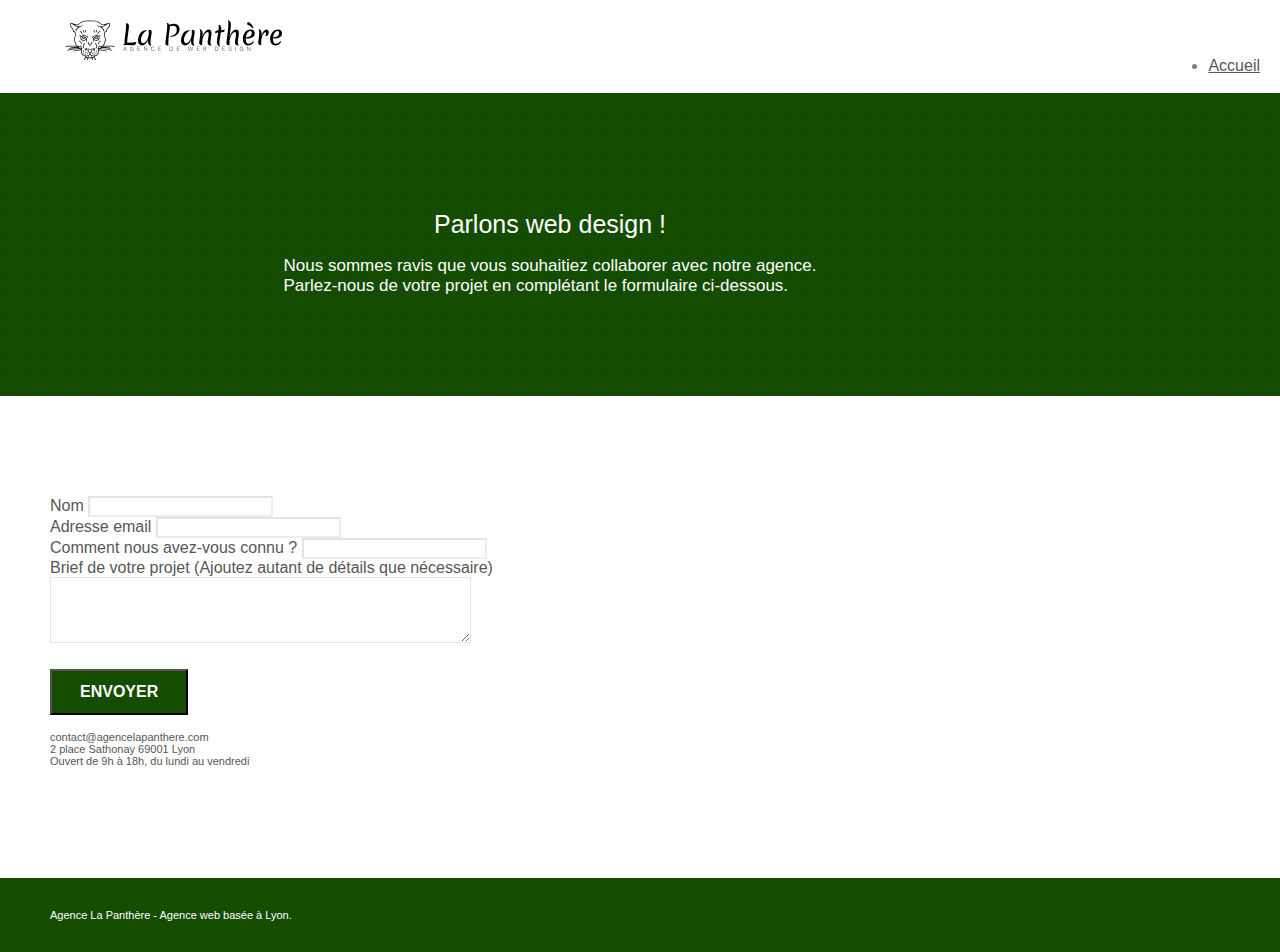
==== commit 4c41ac4c: "correction erreur Wave" ====
--- a/page2.html
+++ b/page2.html
@@ -34,19 +34,9 @@
                             <a class="navbar-brand" href="index.html"
                                 ><img
                                     src="img/agence-la-panthere-monochrome.svg"
-                                    alt="atlanta web design logo"
+                                    alt="logo-agence-la-panthere"
                                     height="40"
                             /></a>
-                            <button
-                                id="nav-toggle"
-                                type="button"
-                                class="ui-navbar-toggle navbar-toggle"
-                                data-toggle="collapse"
-                                data-target=".navbar-1"
-                            >
-                                <span class="icon-bar"></span><span class="icon-bar"></span
-                                ><span class="icon-bar"></span>
-                            </button>
                         </div>
                         <div class="collapse navbar-collapse navbar-1 special-dropdown-nav">
                             <ul class="site-navigation nav navbar-nav">
@@ -84,12 +74,7 @@
                 <div class="container bloc-lg">
                     <div class="row">
                         <div class="col-sm-6">
-                            <form
-                                id="form_1"
-                                novalidate
-                                success-msg="Your message has been sent."
-                                fail-msg="Sorry it seems that our mail server is not responding, Sorry for the inconvenience!"
-                            >
+                            <form id="form_1" novalidate>
                                 <div class="form-group">
                                     <label> Nom </label>
                                     <input id="name" class="form-control" required />
@@ -138,36 +123,6 @@
                     <div class="row">
                         <div class="col-sm-12">
                             <p class="text-center white">Agence La Panthère - Agence web basée à Lyon.<br /></p>
-                            <div class="row row-no-gutters social">
-                                <div class="col-sm-3">
-                                    <div class="text-center">
-                                        <a class="social" href="index.html"
-                                            ><span class="fa fa-twitter icon-md"></span
-                                        ></a>
-                                    </div>
-                                </div>
-                                <div class="col-sm-3">
-                                    <div class="text-center">
-                                        <a class="social" href="index.html"
-                                            ><span class="fa fa-facebook icon-md"></span
-                                        ></a>
-                                    </div>
-                                </div>
-                                <div class="col-sm-3">
-                                    <div class="text-center">
-                                        <a class="social" href="index.html"
-                                            ><span class="fa fa-dribbble icon-md"></span
-                                        ></a>
-                                    </div>
-                                </div>
-                                <div class="col-sm-3">
-                                    <div class="text-center">
-                                        <a class="social" href="index.html"
-                                            ><span class="fa fa-instagram icon-md"></span
-                                        ></a>
-                                    </div>
-                                </div>
-                            </div>
                         </div>
                     </div>
                 </div>
--- a/style.css
+++ b/style.css
@@ -318,7 +318,7 @@
 
 .navbar .nav {
     padding-top: 2px;
-    margin-right: 35px;
+    margin-right: 100px;
     float: right;
     z-index: 1;
 }
@@ -772,7 +772,7 @@
 }
 
 .bgc-atomic-tangerine {
-    background-color: #f3976c;
+    background-color: #144d00;
 }
 
 .tc-white {
@@ -783,12 +783,12 @@
 }
 
 .btn-atomic-tangerine {
-    background: #f3976c;
+    background: #144d00;
     color: #ffffff !important;
 }
 
 .btn-atomic-tangerine:hover {
-    background: #c27956 !important;
+    background: #144d00 !important;
     color: #ffffff !important;
 }
 
@@ -852,13 +852,13 @@
     }
 }
 
-@media only screen and (min-device-width: 768px) and (max-device-width: 1024px) and (orientation: landscape) {
+@media only screen and (min-width: 768px) and (max-width: 1024px) and (orientation: landscape) {
     .b-parallax {
         background-attachment: scroll;
     }
 }
 
-@media only screen and (min-device-width: 1024px) and (max-device-width: 1366px) and (-webkit-min-device-pixel-ratio: 1.5) {
+@media only screen and (min-width: 1024px) and (max-width: 1366px) and (-webkit-min-device-pixel-ratio: 1.5) {
     .b-parallax {
         background-attachment: scroll;
     }
@@ -877,8 +877,8 @@
         position: relative;
     }
     .bloc {
-        padding-left: constant(safe-area-inset-left);
-        padding-right: constant(safe-area-inset-right);
+        padding-left: 0;
+        padding-right: 0;
     }
     .bloc-group,
     .bloc-group .bloc {
@@ -888,8 +888,8 @@
     .bloc-fill-screen .fill-bloc-top-edge,
     .bloc-fill-screen .fill-bloc-bottom-edge {
         padding: 0 20px;
-        padding-left: constant(safe-area-inset-left);
-        padding-right: constant(safe-area-inset-right);
+        padding-left: 0;
+        padding-right: 0;
     }
 }
 
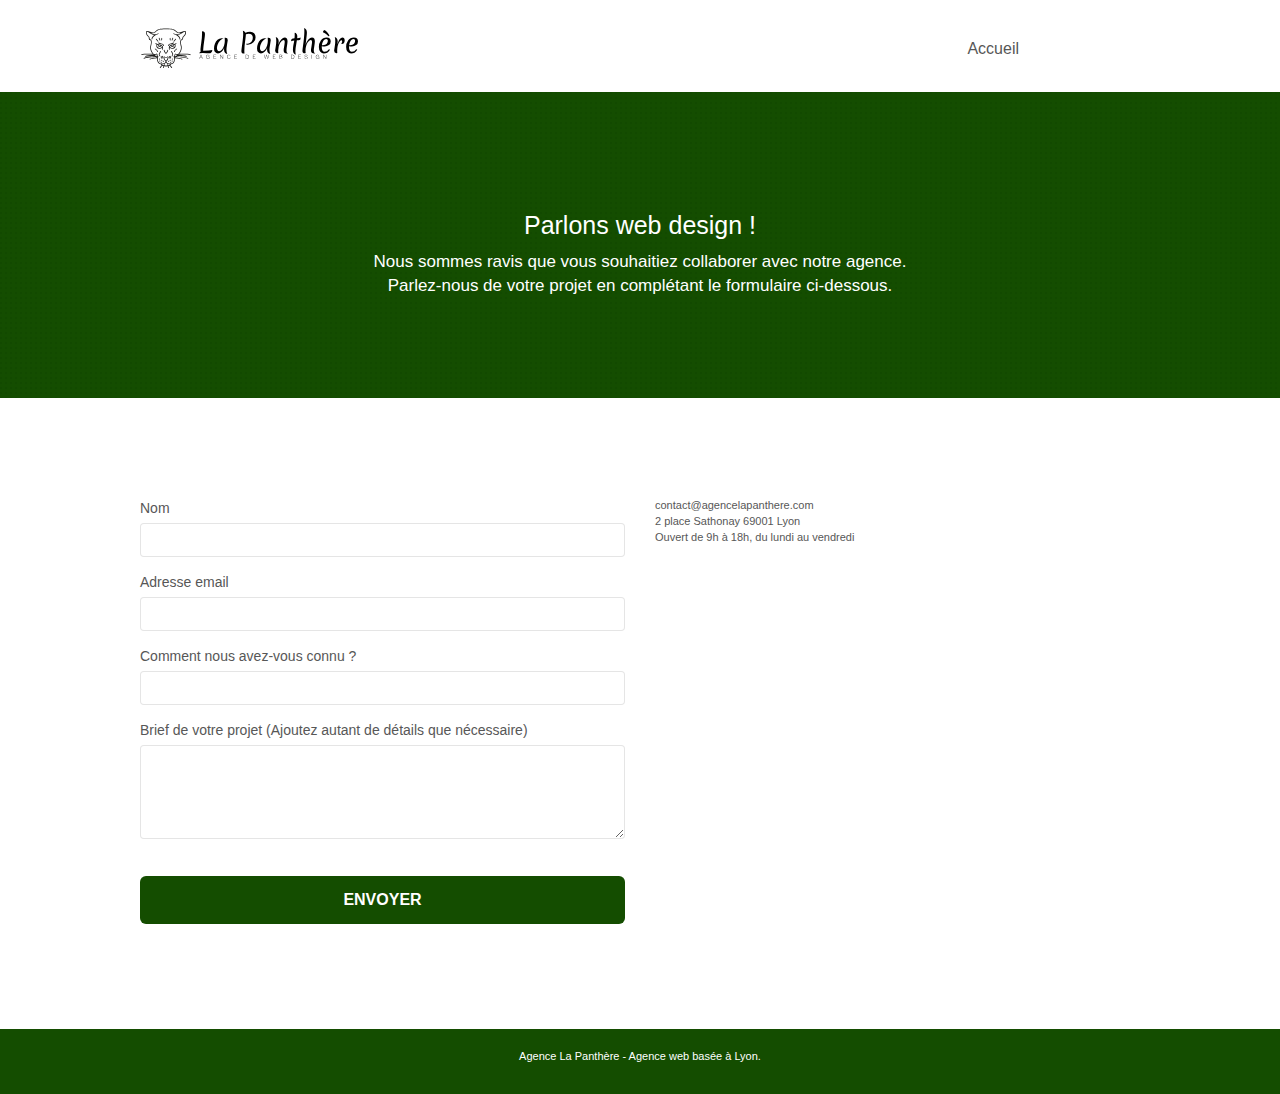
==== commit b6014599: "modif after stn" ====
--- a/page2.html
+++ b/page2.html
@@ -5,18 +5,16 @@
         <meta name="keywords" content="" />
         <meta name="description" content="" />
         <meta name="viewport" content="width=device-width, initial-scale=1.0, viewport-fit=cover" />
-        <link rel="shortcut icon" type="image/png" href="favicon.jpg" />
+        <link rel="shortcut icon" type="image/png" href="/img/favicon.jpg" />
 
         <link rel="stylesheet" type="text/css" href="./css/bootstrap.min.css" />
-        <link rel="stylesheet" type="text/css" href="style.css" />
+        <link rel="stylesheet" type="text/css" href="style.min.css" />
         <link rel="stylesheet" type="text/css" href="./css/font-awesome.min.css" />
         <link rel="stylesheet" type="text/css" href="./css/et-line.min.css" />
 
-        <script src="./js/jquery-2.1.0.min.js"></script>
-        <script src="./js/bootstrap.min.js"></script>
-        <script src="./js/blocs.min.js"></script>
-        <script src="./js/jqBootstrapValidation.js"></script>
-        <script src="./js/formHandler.js"></script>
+        <script src="./js/blocs.min.js" defer></script>
+        <script src="./js/jqBootstrapValidation.js" defer></script>
+        <script src="./js/formHandler.js" defer></script>
         <title>page2</title>
 
         <!-- Analytics -->
--- a/style.min.css
+++ b/style.min.css
@@ -0,0 +1 @@
+body{margin:0;padding:0;background:#fff;overflow-x:hidden;-webkit-font-smoothing:antialiased;-moz-osx-font-smoothing:grayscale}a,button{transition:all .3s ease-in-out;outline:0!important}a:hover{text-decoration:none;cursor:pointer}#page-loading-blocs-notifaction{position:fixed;top:0;bottom:0;width:100%;z-index:100000;background:#fff url(img/pageload-spinner.gif) no-repeat center center}.bloc{width:100%;clear:both;background:50% 50% no-repeat;padding:0 50px;-webkit-background-size:cover;-moz-background-size:cover;-o-background-size:cover;background-size:cover;position:relative}.bloc .container{padding-left:0;padding-right:0}.bloc-lg{padding:100px 50px}.bloc-md{padding:50px}.bloc-sm{padding:20px 50px}.bg-b-edge,.bg-bl-edge,.bg-br-edge,.bg-center,.bg-l-edge,.bg-r-edge,.bg-repeat,.bg-t-edge,.bg-tl-edge,.bg-tr-edge{-webkit-background-size:auto!important;-moz-background-size:auto!important;-o-background-size:auto!important;background-size:auto!important}.bg-repeat{background:repeat}.bg-t-edge{background:top no-repeat}.bloc-bg-texture::before{content:"";background-size:2px 2px;position:absolute;top:0;bottom:0;left:0;right:0}.texture-paper::before{background:url(img/texture-paper.webp);background-size:280px 280px;z-index:-1}.b-parallax{background-attachment:fixed}.d-bloc{color:rgba(255,255,255,.7)}.d-bloc button:hover{color:rgba(255,255,255,.9)}.d-bloc .icon-round,.d-bloc .icon-rounded,.d-bloc .icon-semi-rounded-a,.d-bloc .icon-semi-rounded-b,.d-bloc .icon-square{border-color:rgba(255,255,255,.9)}.d-bloc .divider-h span{border-color:rgba(255,255,255,.2)}.d-bloc .a-btn,.d-bloc .navbar a,.d-bloc .navbar-brand,.d-bloc a .icon-lg,.d-bloc a .icon-md,.d-bloc a .icon-sm,.d-bloc a .icon-xl,.d-bloc h1 a,.d-bloc h2 a,.d-bloc h3 a,.d-bloc h4 a,.d-bloc h5 a,.d-bloc h6 a,.d-bloc p a{color:rgba(255,255,255,.6)}.d-bloc .a-btn:hover,.d-bloc .navbar a:hover,.d-bloc .navbar-brand:hover,.d-bloc a:hover .icon-lg,.d-bloc a:hover .icon-md,.d-bloc a:hover .icon-sm,.d-bloc a:hover .icon-xl,.d-bloc h1 a:hover,.d-bloc h2 a:hover,.d-bloc h3 a:hover,.d-bloc h4 a:hover,.d-bloc h5 a:hover,.d-bloc h6 a:hover,.d-bloc p a:hover{color:rgba(255,255,255,1)}.d-bloc .navbar-toggle .icon-bar{background:rgba(255,255,255,1)}.d-bloc .btn-wire,.d-bloc .btn-wire:hover{color:rgba(255,255,255,1);border-color:rgba(255,255,255,1)}.d-bloc .panel{color:rgba(0,0,0,.5)}.d-bloc .panel button:hover{color:rgba(0,0,0,.7)}.d-bloc .panel icon{border-color:rgba(0,0,0,.7)}.d-bloc .panel .divider-h span{border-color:rgba(0,0,0,.1)}.d-bloc .panel .a-btn{color:rgba(0,0,0,.6)}.d-bloc .panel .a-btn:hover{color:rgba(0,0,0,1)}.d-bloc .panel .btn-wire,.d-bloc .panel .btn-wire:hover{color:rgba(0,0,0,.7);border-color:rgba(0,0,0,.3)}.d-bloc .panel,.l-bloc{color:rgba(0,0,0,.5)}.d-bloc .panel button:hover,.l-bloc button:hover{color:rgba(0,0,0,.7)}.l-bloc .icon-round,.l-bloc .icon-rounded,.l-bloc .icon-semi-rounded-a,.l-bloc .icon-semi-rounded-b,.l-bloc .icon-square{border-color:rgba(0,0,0,.7)}.d-bloc .panel .divider-h span,.l-bloc .divider-h span{border-color:rgba(0,0,0,.1)}.d-bloc .panel .a-btn,.l-bloc .a-btn,.l-bloc .navbar a,.l-bloc .navbar-brand,.l-bloc a .icon-lg,.l-bloc a .icon-md,.l-bloc a .icon-sm,.l-bloc a .icon-xl,.l-bloc h1 a,.l-bloc h2 a,.l-bloc h3 a,.l-bloc h4 a,.l-bloc h5 a,.l-bloc h6 a,.l-bloc p a{color:rgba(0,0,0,.6)}.d-bloc .panel .a-btn:hover,.l-bloc .a-btn:hover,.l-bloc .navbar a:hover,.l-bloc .navbar-brand:hover,.l-bloc a:hover .icon-lg,.l-bloc a:hover .icon-md,.l-bloc a:hover .icon-sm,.l-bloc a:hover .icon-xl,.l-bloc h1 a:hover,.l-bloc h2 a:hover,.l-bloc h3 a:hover,.l-bloc h4 a:hover,.l-bloc h5 a:hover,.l-bloc h6 a:hover,.l-bloc p a:hover{color:rgba(0,0,0,1)}.l-bloc .navbar-toggle .icon-bar{color:rgba(0,0,0,.6)}.d-bloc .panel .btn-wire,.d-bloc .panel .btn-wire:hover,.l-bloc .btn-wire,.l-bloc .btn-wire:hover{color:rgba(0,0,0,.7);border-color:rgba(0,0,0,.3)}.voffset{margin-top:30px}.voffset-lg{margin-top:80px}.row-no-gutters{margin-right:0;margin-left:0}.row.row-no-gutters>[class*=" col-"],.row.row-no-gutters>[class^=col-]{padding-right:0;padding-left:0}#bloc-1-hero h1{font-size:32px}.navbar{margin-bottom:0;z-index:1}.navbar-brand{height:auto;padding:3px 15px;font-size:25px;font-weight:400;font-weight:600;line-height:44px}.navbar-brand img{max-height:200px;margin:0 5px 0 0;display:inline}.navbar-brand img[src$=svg]{min-width:100px}.nav-center .navbar-brand img{margin:0}.navbar .nav{padding-top:2px;margin-right:100px;float:right;z-index:1}.nav>li{float:left;margin-top:4px;font-size:16px}.navbar-nav .open .dropdown-menu>li>a{text-align:inherit}.nav>li a:focus,.nav>li a:hover{background:0 0}.navbar-toggle{margin:10px 10px 0 0;border:0}.navbar-toggle:hover{background:0 0!important}.navbar-toggle .icon-bar{background-color:rgba(0,0,0,.5);width:26px}.nav-invert .navbar .nav{float:left}.nav-invert .navbar-brand,.nav-invert .navbar-header{float:right;position:relative;z-index:2}@media (min-width:768px){.site-navigation{position:absolute;top:50%;right:20px;transform:translate(0,-50%);-webkit-transform:translateY(-50%)}.nav>li .dropdown-menu a,.nav>li .dropdown-menu a:hover{color:#484848}.nav-invert .site-navigation{left:0;right:0}.nav-center{text-align:center}.nav-center .navbar-header{width:100%}.nav-center .nav>li,.nav-center .navbar-brand,.nav-center .navbar-header{float:none;display:inline-block}.nav-center .site-navigation{position:relative;width:100%;right:0;margin-right:0;margin-top:20px}.nav-center.mini-nav .navbar-toggle{float:none;margin:10px auto 0}}.nav>li>.dropdown a{background:0 0!important;display:block;padding:14px 15px}nav .caret{margin:0 5px}.dropdown-menu .dropdown-menu{top:-8px;left:100%}.dropdown-menu .dropmenu-flow-right{top:100%;left:0;margin-left:-1px;border-top-left-radius:0;border-top-right-radius:0}.dropdown-menu .dropdown span{border:4px solid #000;border-top-color:transparent;border-right-color:transparent;border-bottom-color:transparent;margin:6px -5px 0 0!important;float:right}.mg-md{margin-top:10px;margin-bottom:20px}.mg-lg{margin-top:10px;margin-bottom:40px}.btn{margin:0 5px 5px 0}.btn.pull-right{margin:0 0 5px 5px}.btn-d,.btn-d:focus,.btn-d:hover{color:#fff;background:rgba(0,0,0,.3)}button{outline:0!important}.btn-rd{border-radius:40px}.btn-clean{border:1px solid rgba(0,0,0,.08);border-bottom-color:rgba(0,0,0,.1);text-shadow:0 1px 0 rgba(0,0,1,.1);box-shadow:0 1px 3px rgba(0,0,1,.25),inset 0 1px 0 0 rgba(255,255,255,.15)}.icon-md{font-size:30px!important}.icon-lg{font-size:60px!important}.sm-shadow{text-shadow:0 1px 2px rgba(0,0,0,.3)}.panel-sq,.panel-sq .panel-footer,.panel-sq .panel-heading{border-radius:0}.panel-rd{border-radius:30px}.panel-rd .panel-heading{border-radius:29px 29px 0 0}.panel-rd .panel-footer{border-radius:0 0 29px 29px}.form-control{border-color:rgba(0,0,0,.1);box-shadow:none}.scrollToTop{width:40px;height:40px;position:fixed;bottom:20px;right:20px;opacity:0;z-index:500;transition:all .3s ease-in-out}.scrollToTop span{margin-top:6px}.showScrollTop{font-size:14px;opacity:1}a[data-lightbox]{position:relative;display:block;text-align:center}a[data-lightbox]:hover::before{content:"+";font-family:HelveticaNeue-Light,"Helvetica Neue Light","Helvetica Neue",Helvetica,Arial;font-size:32px;width:50px;height:50px;margin-left:-25px;border-radius:50%;background:rgba(0,0,0,.6);color:#fff;font-weight:100;z-index:1;position:absolute;top:50%;transform:translateY(-50%);-webkit-transform:translateY(-50%)}a[data-lightbox]:hover img{opacity:.6;-webkit-animation-fill-mode:none;animation-fill-mode:none}#lightbox-modal{display:flex;align-items:center}#lightbox-modal .modal-dialog{width:90%;max-width:900px;margin:0 auto 0}#lightbox-modal .modal-dialog img{max-height:90vh;margin:0 auto}.lightbox-caption{padding:20px;color:#fff;background:rgba(0,0,0,.5);position:absolute;left:15px;right:15px;bottom:5px}.close-lightbox{color:#fff;font-size:30px;position:absolute;top:20px;right:20px;z-index:20;background:rgba(0,0,0,.5);border:none;line-height:30px;padding:0 9px 5px;opacity:.3}.close-lightbox:hover,.next-lightbox:hover,.prev-lightbox:hover{opacity:1;color:#fff}.next-lightbox,.prev-lightbox{font-size:20px;color:rgba(255,255,255,.9);background:rgba(0,0,0,.5);transition:all .2s ease-in-out;position:absolute;top:45%;z-index:1;opacity:.4}.next-lightbox{padding:6px 8px 1px 13px;right:25px}.prev-lightbox{padding:6px 13px 1px 10px;left:25px}.snapshot-lb .modal-body{padding-bottom:45px}.snapshot-lb .lightbox-caption{padding:0;color:rgba(0,0,0,.5);background:0 0}.btn,a,h1,h2,h3,h4,h5,h6,label,p{font-family:helvetica;font-weight:400;color:#575757!important}.container{max-width:1000px}.hero-bloc-text{font-size:38px}.hero-bloc-text-sub{font-size:36px}.statement-bloc-text{line-height:26px;font-style:italic;font-size:20px;text-align:center;font-weight:lighter;max-width:520px;margin:auto auto auto auto}p{font-size:11px}.tight-width-whitespace{max-width:600px;margin:auto auto auto auto}.h1{font-size:20px;font-family:"Open Sans"}.cta-hero{margin-top:22px;color:#fff!important;text-transform:uppercase;padding:12px 28px 12px 28px;font-size:16px;font-weight:700}.social{max-width:400px;margin:auto auto auto auto}h2{font-size:22px;line-height:1.4em}h3{font-size:15px;text-transform:uppercase;font-weight:700;color:#333!important}.med-width-whitespace{max-width:800px;margin:auto auto auto auto;box-shadow:0 0 0 #000}h1{color:#333!important}h4{color:#333!important}.icons{margin-bottom:14px;margin-top:24px}.white{color:#fff!important}.portfolio-thumb{margin-bottom:24px}.portfolio-row{margin-bottom:44px;margin-top:50px}.avatar{box-shadow:0 4px 9px rgba(0,0,0,.3)}.black-background{background-color:rgba(165,147,99,.7);padding:40px 40px 40px 40px}.bold-link{font-weight:900;text-decoration:underline!important}.bgc-white{background-color:#fff}.bgc-dark-slate-blue{background-color:#364577}.bgc-atomic-tangerine{background-color:#144d00}.tc-white{color:#fff!important;display:flex;justify-content:center;font-size:25px}.btn-atomic-tangerine{background:#144d00;color:#fff!important}.btn-atomic-tangerine:hover{background:#144d00!important;color:#fff!important}.ltc-white{color:#fff!important}.ltc-white:hover{color:#ccc!important}.ltc-atomic-tangerine{color:#f3976c!important}.ltc-atomic-tangerine:hover{color:#c27956!important}.icon-dark-slate-blue{color:#364577!important;border-color:#364577!important}.bg-dots-bg{background-image:url(img/dots-bg.webp)}.bg-lines-h2-bg{background-image:url(img/lines-h2-bg.webp)}.bg-banniere{background-image:url(img/agence-la-panthere.webp)}.bg-presentation{background-image:url(img/image-de-presentation.webp)}@media (max-width:1024px){.bloc{padding-left:20px;padding-right:20px}.bloc-tile-2.full-width-bloc .container,.bloc-tile-3.full-width-bloc .container,.bloc-tile-4.full-width-bloc .container,.bloc.full-width-bloc{padding-left:0;padding-right:0}}@media (max-width:992px) and (min-width:768px){.navbar .nav{max-width:80%}.nav-center.navbar .nav{max-width:100%}}@media only screen and (min-width:768px) and (max-width:1024px) and (orientation:landscape){.b-parallax{background-attachment:scroll}}@media only screen and (min-width:1024px) and (max-width:1366px) and (-webkit-min-device-pixel-ratio:1.5){.b-parallax{background-attachment:scroll}}@media (max-width:991px){.container{width:100%}.b-parallax{background-attachment:scroll}#hero-bloc,.page-container{overflow-x:hidden;position:relative}.bloc{padding-left:0;padding-right:0}.bloc-group,.bloc-group .bloc{display:block;width:100%}.bloc-fill-screen .fill-bloc-bottom-edge,.bloc-fill-screen .fill-bloc-top-edge{padding:0 20px;padding-left:0;padding-right:0}}@media (max-width:767px){.page-container{overflow-x:hidden;position:relative}#disqus_thread,h1,h2,h3,h4,h5,h6,p{padding-left:10px!important;padding-right:10px!important}.b-parallax{background-attachment:scroll}.navbar .nav{padding-top:0;border-top:1px solid rgba(0,0,0,.2);float:none!important}.navbar.row{margin-left:0;margin-right:0}.site-navigation{position:inherit;transform:none;-webkit-transform:none;-ms-transform:none}.nav>li{margin-top:0;border-bottom:1px solid rgba(0,0,0,.1);background:rgba(0,0,0,.05);text-align:left;padding-left:15px;width:100%}.nav>li:hover{background:rgba(0,0,0,.08)}.dropdown .dropdown a .caret{float:none;margin:5px 0 0 10px!important;border:4px solid #000;border-bottom-color:transparent;border-right-color:transparent;border-left-color:transparent}#hero-bloc .navbar .nav{background:rgba(0,0,0,.8)}#hero-bloc .navbar .nav a{color:rgba(255,255,255,.6)}.hero{padding:50px 0}.hero-nav{left:-1px;right:-1px}.navbar-collapse{padding:0;overflow-x:hidden;-webkit-box-shadow:none;box-shadow:none}.navbar-brand img{max-height:40px;width:auto}.nav-invert .navbar-header{float:none;width:100%}.nav-invert .navbar-toggle{float:left;margin-left:10px}.bloc{padding-left:0;padding-right:0}.bloc-lg,.bloc-xl,.bloc-xxl{padding:40px 0}.bloc-md,.bloc-sm{padding-left:0;padding-right:0}.bloc-fill-screen .fill-bloc-bottom-edge,.bloc-fill-screen .fill-bloc-top-edge,.bloc-tile-2 .container,.bloc-tile-3 .container,.bloc-tile-4 .container{padding-left:0;padding-right:0}.a-block{padding:0 10px}.btn-dwn{display:none}.voffset{margin-top:5px}.voffset-md{margin-top:20px}.voffset-lg{margin-top:30px}form{padding:5px}.close-lightbox{display:inline-block}.blocsapp-device-iphone5{background-size:216px 425px;padding-top:60px;width:216px;height:425px}.blocsapp-device-iphone5 img{width:180px;height:320px}}@media (max-width:400px){.bloc{padding-left:0;padding-right:0}}@media (max-width:767px){.bloc-mob-center-text{text-align:center}}.citation_1{font-size:24px}.citation_2{font-size:24px;font-style:italic}.sous_citation{font-size:20px;color:#ccc}.citation_3{font-size:24px}.row_2{display:flex;justify-content:center}.text_p2{font-size:17px}.text-center_5{font-size:15px}